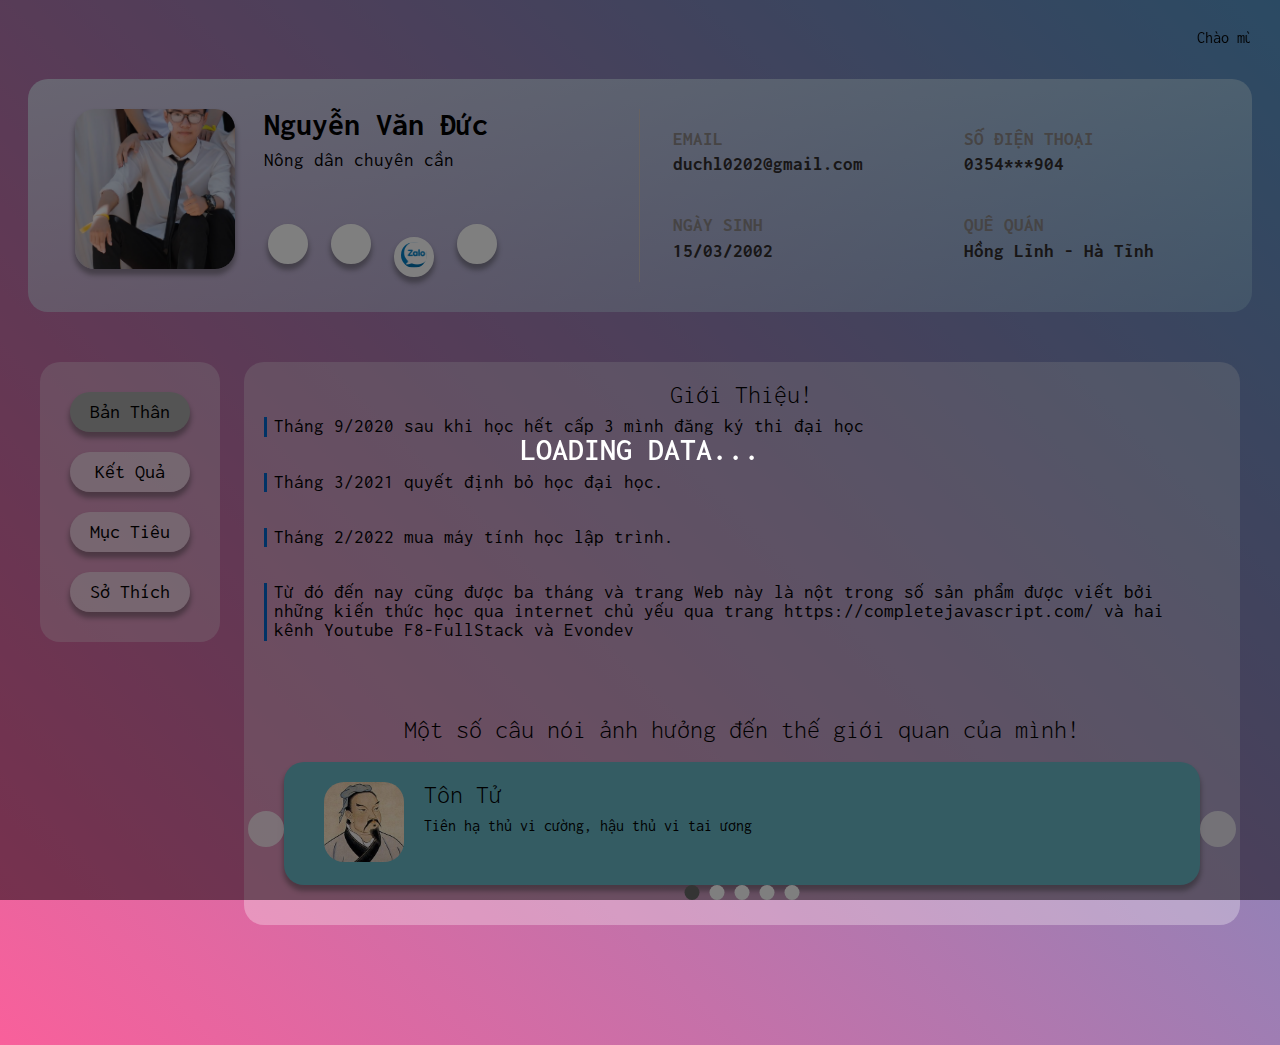
==== index.html @ 6e587b5b "xuan-coder" ====
<!DOCTYPE html>
<html lang="en">
<head>
    <meta charset="UTF-8">
    <meta http-equiv="X-UA-Compatible" content="IE=edge">
    <link rel="shortcut icon" type="image/png" href="./assets/img/vatamoi.png"/>
    <meta name="viewport" content="width=device-width, initial-scale=1.0">
    <title>My InFo</title>
    <link rel="preconnect" href="https://fonts.googleapis.com">
    <link rel="preconnect" href="https://fonts.gstatic.com" crossorigin>
    <link href="https://fonts.googleapis.com/css2?family=Inconsolata:wght@400;600&display=swap" rel="stylesheet">
    <link rel="stylesheet" href="./assets/css/resetcss.css">
    <link rel="stylesheet" href="./assets/css/grid.css">
    <link rel="stylesheet" href="./assets/css/main.css">
    <link rel="stylesheet" href="./assets/css/reponsive.css">
    <script src="https://kit.fontawesome.com/97aa991169.js" crossorigin="anonymous"></script>
</head>
<body>
    <div class="loading active ">
        <p>LOADING DATA...</p>
    </div>
    <div class="main">
        <marquee onMouseOver="this.stop()" onMouseOut="this.start()" behavior="" direction="">Chào mừng đến với Web Site của tôi | Ngày tạo: 09/04/2022 - Cập nhật: 10/05/2022
        </marquee>
        <div class="grid wide">
            <!-- heading -->
            <div class="row  header">
                    <div class="header__left col l-6 m-12 c-12">
                        <div class="row">
                            <div class="header__avata col l-4 m-4 c-12">
                                <img  src="./assets/img/vatamoi.png" alt="Đây là Đức" class="header__avata-img">
                            </div>
                            <div class="header__left-info col l-8 m-8 c-12 ">
                                <h1 class="header__left-name">Nguyễn Văn Đức</h1>
                                <div class="header__left-discription">Nông dân chuyên cần</div>
                                <div class="header__left-icon">
                                    <a href="https://www.facebook.com/duchl02/"target="_blank" ><i class="fa-brands fa-facebook-f"></i></a>
                                    <a href="https://m.me/duchl02" target="_blank">
                                        <i class="fa-brands fa-facebook-messenger"></i></a>
                                    <a href="http://zaloapp.com/qr/p/uhiwzpwro6hu">
                                        <img style="width: 26px;height: 26px;border-radius: 50%;" src="./assets/img/7044033_zalo_icon.png" alt="">
                                    </a>
                                    
                                    <a href="https://github.com/duchl02"><i class="fa-brands fa-github" target="_blank"></i></a>
                                </div>
                            </div>
                        </div>
                    </div>
                    <div class="header__right col l-6 m-12 c-12">
                        <div class="row">
                            <div class="header__right-info col l-6 m-6 c-12">
                                <h3>EMAIL
                                    <p >duchl0202@gmail.com</p>
                                </h3><h3>NGÀY SINH
                                    <p >15/03/2002</p>
                                </h3>
                            </div>
                            <div class="header__right-info col l-6 m-6 c-12">
                                <h3>SỐ ĐIỆN THOẠI
                                    <p >0354***904</p>
                                </h3>
                                <h3>QUÊ QUÁN
                                    <p >Hồng Lĩnh - Hà Tĩnh</p>
                                </h3>
                            </div>
                        </div>
                    </div>
                    
            </div>
            <!-- CONTAINER -->
            <div class="row container">
                <!-- CONTAINER SELECTION -->
                <div class="container__selection-all col l-2 m-12 c-12 ">
                    <div class="container__selection ">
                        <div class="container__selection-item active">
                            <a href="#info">
                            <script src="https://cdn.lordicon.com/lusqsztk.js"></script>
                                <lord-icon
                                    src="https://cdn.lordicon.com/nobciafz.json"
                                    trigger="morph"
                                    style="width:70px;height:70px">
                                </lord-icon>
                            <p>Bản Thân</p>
                        </a>
                        </div>
                        <div class="container__selection-item ">
                            <a href="#result">
                            <script src="https://cdn.lordicon.com/lusqsztk.js"></script>
                                <lord-icon
                                    src="https://cdn.lordicon.com/wxnxiano.json"
                                    trigger="morph"
                                    style="width:70px;height:70px">
                                </lord-icon>
                            <p>Kết Quả</p>
                        </a>
                        </div>
                        <div class="container__selection-item">
                            <a href="#target">
                            <script src="https://cdn.lordicon.com/lusqsztk.js"></script>
                                <lord-icon
                                    src="https://cdn.lordicon.com/iltqorsz.json"
                                    trigger="morph"
                                    style="width:70px;height:70px">
                                </lord-icon>
                            <p>Mục Tiêu</p>
                        </a>
                        </div>
                        <div class="container__selection-item">
                            <a href="#enjoin">
                            <script src="https://cdn.lordicon.com/lusqsztk.js"></script>
                                <lord-icon
                                    src="https://cdn.lordicon.com/rjzlnunf.json"
                                    trigger="morph"
                                    style="width:70px;height:70px">
                                </lord-icon>
                            <p>Sở Thích</p>
                        </a>
                        </div>
                    </div>
                </div>
                <!-- CONTENT -->
                <div class="container__content-all col l-10 m-12 c-12">
                    <!-- INFOMATION -->
                    <div id="info" class="container__content active ">
                        <div class="container__content-info ">
                                <div class="container__content-title">
                                    <h1>Giới Thiệu!</h1>
                                </div>
                                <div class="title__discription">
                                    <p>Tháng 9/2020 sau khi học hết cấp 3 mình đăng ký thi đại học</p>
                                    <br>
                                    <p>Tháng 3/2021 quyết định bỏ học đại học. </p>
                                    <br>
                                    <!-- <p>Sau khi nghỉ học mình lên Hà Nội vào Đồng Nai bươn chải bằng nhiều nghề từ shipper, sale, công nhân,...với mộng tưởng tay trắng làm nên Bill Gates thứ 2. Nhưng vừa bước ra khỏi nhà cuộc đời đã vã ngay vào mặt rất đau làm việc gì cũng thất bại.Thời gian bươn chải ngoài xã hội, bị cuộc đời dẫm đạp nhưng cũng trong quãng thời gian ấy cũng đã giúp bản thân nhận ra nhiều điều.</p>
                                    <br> -->
                                    <p>Tháng 2/2022 mua máy tính học lập trình.</p>
                                    <br>
                                    <p>Từ đó đến nay cũng được ba tháng và trang Web này là nột trong số sản phẩm được viết bởi những kiến thức học qua internet chủ yếu qua trang https://completejavascript.com/ và hai kênh Youtube F8-FullStack và Evondev</p>  
                                </div>
                                <div class="title__discription">
                                    <br>
                                    <!-- <p>
                                        Mình không đám nói là bản thân chăm học trong 2 tháng vừa rồi mình học đôi lúc hay chảnh mảng không tập trung. Nhưng rồi trang Web này vẫn được mình cho ra đời mình hi vọng rằng sẽ gặp được một "Chiến Hữu hay Đối Thủ" để có thể giao tranh "Đấu Kiếm" sớm tiến tới đắc đạo thống nhất thiên hạ.
                                    </p> -->
                               <h1>Một số câu nói ảnh hưởng đến thế giới quan của mình!</h1>
                                </div>
                            <div class="slide__container">
                                <i class="slide-left fa-solid fa-angle-left"></i>
                                <i class="slide-right fa-solid fa-angle-right"></i>
                                <ul class="slide-dot">
                                    <li class="slide-dot-item active"></li>
                                    <li class="slide-dot-item"></li>
                                    <li class="slide-dot-item"></li>
                                    <li class="slide-dot-item"></li>
                                    <li class="slide-dot-item"></li>
                                </ul>

                                <div class="slide-main active">
                                    
                                    <div class="slide-img">
                                        <img src="./assets/img/ton-tu.jpeg" alt="">
                                    </div>
                                    <div class="slide-content">
                                        <h1>Tôn Tử</h1>
                                    <p>Tiên hạ thủ vi cường, hậu thủ vi tai ương</p>
                                    </div>
                                </div>
                                <div class="slide-main ">
                                    <div class="slide-img">
                                        <img src="./assets/img/tien-bip.jpeg" alt="">
                                    </div>
                                    <div class="slide-content">
                                        <h1>Tiến Bịp</h1>
                                    <p>Tiên trách kỷ, hậu vẫn là trách kỷ</p>
                                    </div>
                                </div>
                                <div class="slide-main">
                                    <div class="slide-img">
                                        <img src="./assets/img/ngan-ngu-hay.jpeg" alt="">
                                    </div>
                                    <div class="slide-content">
                                        <h1>Khuyết Danh</h1>
                                    <p>Đến việc nhỏ bạn làm còn không tốt sao người ta tin bạn có thể làm được việc lớn.</p>
                                    </div>
                                </div>
                                <div class="slide-main ">
                                    <div class="slide-img">
                                        <img src="./assets/img/the-godfather-1-1375687021-500-2676-4881-1631806006.jpeg" alt="">
                                    </div>
                                    <div class="slide-content">
                                        <h1>The Godfather</h1>
                                    <p>Sức khỏe tốt là điều quan trọng nhất, hơn cả thành công, hơn cả tiền bạc, hơn cả quyền lực.</p>
                                    </div>
                                </div>
                                <div class="slide-main ">
                                    <div class="slide-img">
                                        <img src="./assets/img/jvevermind.jpeg" alt="">
                                    </div>
                                    <div class="slide-content">
                                        <h1>Jvevermind</h1>
                                    <p>Công bằng là giấc mơ của kẻ yếu, người tỉnh táo nhất chính là kẻ mạnh nhất, kẻ mạnh nhất chính là người thành công nhất</p>
                                    </div>
                                </div>
                            </div>
                        </div>
                    </div>
                    <!-- RESULT -->
                    <div id="result" class="container__content ">
                        <div class="container__result">
                            <div class="container__content-product">
                                <div class="container__content-title">
                                <h1>Một số Project của tôi!</h1>
                            </div>
                            <div class="container__content-img-item row">
                                <div class="container__content-img col l-6 m-6 c-12">
                                    <div class="img-link">
                                    <a href="./assets/results/thuattoan/index.html" target="_blank">
                                        <div class="results-img">
                                            <img src="./assets/img/thuattoan.png" alt="">
                                            <div class="results-img-hover">
                                                <div class="display-flex">
                                                    <h1>Ngôn ngữ:&nbsp</h1> <span>HTML-Javascript</span>
                                                </div>
                                                <div class="display-flex">
                                                    <h1>Thư viện/Famework:&nbsp</h1> <span>Không</span>
                                                </div>
                                                <div class="source-code">
                                                    <a href="https://github.com/duchl02/duchl02.github.io/tree/main/assets/results/thuattoan" target="_blank"> Source Code</a>
                                                </div>
                                            </div>
                                        </div>
                                    </a>
                                    </div>
                                    <b><a href="./assets/results/thuattoan/index.html" target="_blank">Thuật toán Javascript</a></b>
                                </div> 
                                <div class="container__content-img col l-6 m-6 c-12">
                                    <div class="img-link">
                                        <a  href="./assets/results/shopmaytinh/index.html" target="_blank">
                                            <div class="results-img">
                                                <img src="./assets/img/shopmaytinh.png" alt="">
                                                <div class="results-img-hover">
                                                    <div class="display-flex">
                                                        <h1>Ngôn ngữ:&nbsp</h1> <span>HTML-CSS-Javascript</span>
                                                    </div>
                                                    <div class="display-flex">
                                                        <h1>Thư viện/Famework:&nbsp</h1> <span>SASS</span>
                                                    </div>
                                                    <div class="source-code">
                                                        <a href="https://github.com/duchl02/duchl02.github.io/tree/main/assets/results/shopmaytinh" target="_blank"> Source Code</a>
                                                    </div>
                                                </div>
                                            </div>
                                        </a>
                                    </div>
                                    <b> <a  href="./assets/results/shopmaytinh/index.html" target="_blank">Shop máy tính</a></b>
                                </div> 
                                <div class="container__content-img col l-6 m-6 c-12">
                                    <div class="img-link">
                                    <a href="./assets/results/CloneYoutube/index.html" target="_blank">
                                        <div class="results-img">
                                            <img src="./assets/img/cloneyoutube.png" alt="">
                                            <div class="results-img-hover">
                                                <div class="display-flex">
                                                    <h1>Ngôn ngữ:&nbsp</h1> <span>HTML-CSS-Javascript</span>
                                                </div>
                                                <div class="display-flex">
                                                    <h1>Thư viện/Famework:&nbsp</h1> <span>SASS</span>
                                                </div>
                                                <div class="source-code">
                                                    <a href="https://github.com/duchl02/duchl02.github.io/tree/main/assets/results/CloneYoutube" target="_blank"> Source Code</a>
                                                </div>
                                            </div>
                                        </div>
                                    </a>
                                    </div>
                                    <b><a href="./assets/results/CloneYoutube/index.html" target="_blank">Youtube Clone</a> </b>
                                </div>  
                                <div class="container__content-img col l-6 m-6 c-12">
                                    <div class="img-link">
                                    <a href="./assets/results/playMusic/index.html" target="_blank">
                                        <div class="results-img">
                                            <img src="./assets/img//playmusic.png" alt="">
                                            <div class="results-img-hover">
                                                <div class="display-flex">
                                                    <h1>Ngôn ngữ:&nbsp</h1> <span>HTML-CSS-Javascript</span>
                                                </div>
                                                <div class="display-flex">
                                                    <h1>Thư viện/Famework:&nbsp</h1> <span>Không</span>
                                                </div>
                                                <div class="source-code">
                                                    <a href="https://github.com/duchl02/duchl02.github.io/tree/main/assets/results/playMusic" target="_blank"> Source Code</a>
                                                </div>
                                            </div>
                                        </div>
                                    </a>
                                    </div>
                                    <b><a href="./assets/results/playMusic/index.html" target="_blank">Play music</a></b>
                                </div> 
                                <div class="container__content-img col l-6 m-6 c-12">
                                    <div class="img-link">
                                    <a href="./assets/results/ShopeeClone/index.html" target="_blank">
                                        <div class="results-img">
                                            <img src="./assets/img/shopee.png" alt="">
                                            <div class="results-img-hover">
                                                <div class="display-flex">
                                                    <h1>Ngôn ngữ:&nbsp</h1> <span>HTML-CSS</span>
                                                </div>
                                                <div class="display-flex">
                                                    <h1>Thư viện/Famework:&nbsp</h1> <span>Không</span>
                                                </div>
                                                <div class="source-code">
                                                    <a href="https://github.com/duchl02/duchl02.github.io/tree/main/assets/results/ShopeeClone" target="_blank"> Source Code</a>
                                                </div>
                                            </div>
                                        </div>
                                    </a>
                                    </div>
                                    <b><a href="./assets/results/ShopeeClone/index.html" target="_blank">Shopee clone</a></b> 
                                </div>
                                <div class="container__content-img col l-6 m-6 c-12">
                                    <div class="img-link">
                                    <a href="./assets/results/Clock/index.html" target="_blank">
                                        <div class="results-img">
                                            <img src="./assets/img/clock.png" alt="">
                                            <div class="results-img-hover">
                                                <div class="display-flex">
                                                    <h1>Ngôn ngữ:&nbsp</h1> <span>HTML-CSS-Javascript</span>
                                                </div>
                                                <div class="display-flex">
                                                    <h1>Thư viện/Famework:&nbsp</h1> <span>Không</span>
                                                </div>
                                                <div class="source-code">
                                                    <a href="https://github.com/duchl02/duchl02.github.io/tree/main/assets/results/Clock" target="_blank"> Source Code</a>
                                                </div>
                                            </div>
                                        </div>
                                    </a>
                                    </div>
                                    <b><a href="./assets/results/Clock/index.html" target="_blank">Đồng hồ</a></b>
                                </div> 
                              </div>
                            </div>
                        </div>
                    </div>
                    <!-- TARGET -->
                    <div id="target" class="container__content">
                        <div class="container__target">
                            <h1>Mục Tiêu!</h1>
                            <h2>Học HTMl - CSS - Javascript cơ bản</h2>
                            <h4>01/04/2022(Hoàn thành)</h4>
                            <p>Là ngôn ngữ để bắt đầu bước vào con đường lập trình HTML và CSS có mối tương quan mật thiết. HTML là nền tảng của site và CSS giúp định hình phong cách (tất cả những gì tạo nên giao diện website). Hai yếu tố này hoàn toàn không thể tách rời. HTML đóng vai trò cung cấp cấu trúc nội dung và xác định nội dung đó. Các nội dung này có thể kể đến như tiêu đề, đoạn văn hoặc hình ảnh. </p>
                            <h2>Học sử dụng GIT và SASS</h2>
                            <h4>01/05/2022(Hoàn thành)</h4>
                            <p>Hiện nay, Git trở thành một trong các phần mềm quản lý mã nguồn phổ biến nhất. Việc biết sử dụng Git sẽ là lợi thế lớn với nhà tuyển dụng vì độ phổ biến và sự ứng dụng cao của nó. Với SASS, bạn có thể viết CSS theo thứ tự rõ ràng, quản lý các biến đã được định nghĩa sẵn, các class dùng chung hay có thể tự động nén tập tin CSS lại để bạn tiết kiệm dung lượng.</p>
                            <h2>Biết Sử Dụng Jquery và thuần thục Javascript</h2>
                            <h4>01/06/2022(Trong tiến trình)</h4>
                            <p>Jquery và Boostrap là hai thư viện quan trọng nhất định phải học khi làm lập trình viên Front End. Việc sử dụng thuần thục hai thư viện này sẽ giúp code nhanh gọn và học ReactJS nhanh hơn.</p>
                            <h2>Học ReactJS và luyện tập Javascript</h2>
                            <h4>01/07/2022</h4>
                            <p>ReactJS là yêu cầu thiết yếu của các nhà tuyển dụng Front End, nhằm nâng cao và tối ưu hoá UI. Bên cạch đó việc nâng khả năng Javascript càng quan trọng không kém, có khả năng viết tốt Javascript mới kết hợp được tất cả kiến thức tạo ra sự trơn tru mạch lạc.Trong thời gian này bản thân sẽ cố gắng luyện code nhiều nhất có thể, một tuần sẽ cố gắng cho ra một sản phẩm hoàn chỉnh và sẽ được đưa vào CV.</p>
                            
                        </div>
                    </div>
                    <!-- ENJOIN -->
                    <div id="enjoin" class="container__content">
                        <div class="container__enjoin ">
                               <h2>Sở Thích</h2>
                               <div class="container__enjoin-item">
                                <img src="./assets/img/hoanghon.png" alt="" class="enjoin-img">
                                <div class="enjoin-description">
                                    <h1>Ngắm hoàng hôn </h1>
                                    <p>Thích ngắm bầu trời là kẻ mộng mơ , thích nghe nhạc cũ là kẻ nặng tình. Có những buổi chiều ta đơn phương dạo bước trên con đường đầy những chiếc lá khô rơi rụng ngắm nhìn khung cảnh chiều hoàng hôn lãng du, thả mình theo làn gió nhẹ đâu đó lướt ngang qua. Đôi khi, chỉ đơn giản như thế cũng đủ khiến ta cảm thấy thoải mái và yên bình đến lạ.  Hoàng hôn với làn gió chiều lãng du khẽ lay động tâm hồn của kẻ suy tư gợi nhớ về những kỷ niệm tưởng chừng đã lắng sâu.</p>
                                </div>
                            </div>
                            <div class="container__enjoin-item">
                                <img src="./assets/img/jav.webp" alt="" class="enjoin-img">
                                <div class="enjoin-description">
                                    <h1>Japanese Anti Virus</h1>
                                    <p>JAV là trình diệt virus. Triệu chứng khi mắc loại virus này là cảm giác bức rức trong người, căng cơ và bị cứng đột ngột ở một số bộ phận trên cơ thể. Sau khi sử dụng trình diệt virus này, có cảm giác sảng khoái như được xả stress trút bỏ được gánh nặng nào đó, ngày nào cũng phải xem ít nhất 180 phút mới chịu được.</p>
                                </div>
                            </div>
                            <div class="container__enjoin-item">
                                <img src="./assets/img/mayTinh.jpeg" alt="" class="enjoin-img">
                                <div class="enjoin-description">
                                    <h1>Đồ chơi công nghệ</h1>
                                    <p>Đồ chơi công nghệ là những món đồ chơi luôn có sức hấp dẫn đối với những người đam mê công nghệ.  Các sản phẩm đồ chơi công nghệ độc đáo, đầy sáng tạo, bao gồm cả các thiết bị công nghệ hỗ trợ các hoạt động gia đình và cả các thiết bị đồ chơi điều khiển từ xa như nhà thông minh, robot hút bụi lau nhà tự động, xe điều khiển từ xa, flycam, thuyền, tàu cano điều khiển từ xa , máy bay điều khiển từ xa,..</p>
                                </div>
                            </div>
                            
                            <div class="container__enjoin-item">
                                <img src="./assets/img/lienquan.jpeg" alt="" class="enjoin-img">
                                <div class="enjoin-description">
                                    <h1>Liên Quân Mobile</h1>
                                    <p>Garena Liên Quân Mobile là một trò chơi đấu trường trận chiến trực tuyến nhiều người chơi do Timi Studio, một studio trực thuộc Tencent Games phát triển và phát hành bởi Garena, phân phối trên các nền tảng di động Android, iOS và Nintendo Switch, bắt đầu từ cuối năm 2016.</p>
                                </div>
                            </div>
                            <div class="container__enjoin-item">
                                <img src="./assets/img/bunchaaaaaa.jpeg"  alt="" class="enjoin-img">
                                <div class="enjoin-description">
                                    <h1>Bún chả Hà Nội</h1>
                                    <p>Bún chả là một món ăn của Việt Nam, bao gồm bún, chả thịt lợn nướng trên than hoa và bát nước mắm chua cay mặn ngọt. Món ăn xuất xứ từ miền Bắc Việt Nam, là thứ quà có sức sống lâu bền nhất của Hà Nội.</p>
                                </div>
                            </div>
                        </div>
                    </div>
                </div>
            </div>
        </div>
    </div>
<script>

    const $ = document.querySelector.bind(document)
    const $$ = document.querySelectorAll.bind(document)

    const items = $$('.container__selection-item')
    const contents = $$('.container__content')

    // CONTAINER-ITEM
    items.forEach(function(item,index) {
        item.onclick = function(){
            const content = contents[index]
            // tabActive()
            $('.container__content.active').classList.remove('active')
            $('.container__selection-item.active').classList.remove('active')

            item.classList.add('active')
            content.classList.add('active')
        }
    })
    function tabActive(){
        document.documentElement.scrollTop= 100 + 'px'
    }
    // DOT-SLIDE
    const dots=$$('.slide-dot-item')
    const slides=$$('.slide-main')
    const numberOfSilides = slides.length
    var slideNumber = 0
    var slideIndex = 0
    dots.forEach(function(dot,index){
        dot.onclick = function(){
            const slide = slides[index]
            $('.slide-main.active').classList.remove('active')
            $('.slide-dot-item.active').classList.remove('active')
            dot.classList.add('active')
            slide.classList.add('active')
        }
    })
    // AUTO SLIDE
    function autoSlide(){
        setInterval(function(){
            dots.forEach(function(dot){
            dot.classList.remove('active')
            })
            slides.forEach(function(slide){
            slide.classList.remove('active')
            })
            slideNumber ++
            
            if (slideNumber > dots.length-1){
                slideNumber =0;
            }
            dots[slideNumber].classList.add('active')
            slides[slideNumber].classList.add('active')
        },5000)
    }
    autoSlide()
    // NEXT SLIDE
    const backBtn = $('.slide-left')
    const nextBtn = $('.slide-right')
    
    nextBtn.addEventListener('click', function(){
        dots.forEach(function(dot){
            dot.classList.remove('active')
            })
            slides.forEach(function(slide){
            slide.classList.remove('active')
            })
            slideNumber ++
            
            if (slideNumber > dots.length-1){
                slideNumber =0;
            }
            dots[slideNumber].classList.add('active')
            slides[slideNumber].classList.add('active')
    })
    // BACK SLIDE
    backBtn.addEventListener('click', function(){
        dots.forEach(function(dot){
            dot.classList.remove('active')
            })
            slides.forEach(function(slide){
            slide.classList.remove('active')
            })
            slideNumber --

            if(slideNumber<0){
                slideNumber = dots.length -1
            }
            dots[slideNumber].classList.add('active')
            slides[slideNumber].classList.add('active')
    })
    const loading= $('.loading')
    // HIỆU ỨNG LOADING GIẢ
    setTimeout(function(){
        loading.classList.remove('active')
    },1000)
</script>
</body>
</html>
---- assets/css/resetcss.css ----
html,body,div,span,applet,object,iframe,h1,h2,h3,h4,h5,h6,p,blockquote,pre,a,abbr,acronym,address,big,cite,code,del,dfn,em,img,ins,kbd,q,s,samp,small,strike,strong,sub,sup,tt,var,b,u,i,center,dl,dt,dd,ol,ul,li,fieldset,form,label,legend,table,caption,tbody,tfoot,thead,tr,th,td,article,aside,canvas,details,embed,figure,figcaption,footer,header,hgroup,menu,nav,output,ruby,section,summary,time,mark,audio,video{
    margin:0;
    padding:0;
    border:0;
    font-size:100%;
    vertical-align:baseline;
    text-decoration: none;
    color: black;
}
article,aside,details,figcaption,figure,footer,header,hgroup,menu,nav,section{
    display:block
}
body{
    line-height:1
}
ol,ul{
    list-style:none
}
blockquote,q{
    quotes:none
}
blockquote:before,blockquote:after,q:before,q:after{
    content:'';content:none
}
table{
    border-collapse:collapse;border-spacing:0
}
*{
    box-sizing: border-box;
    padding:0;
    margin: 0;
}
---- assets/css/grid.css ----
/* -c- :Mobile
   -m- :Tablet
   -l- :PC
   -o- :OfSet
   -gutters- : no-margin
*/
/* pc */
@media (min-width:64em) {
    
}
/* tablet */
@media (min-width:46.25em) and (max-width:63.93em) {
    
}
/* mobile and tablet*/
@media (max-width:63.9em){

}

/* mobile */
@media (max-width:46.18em) {
    
}


.grid {
    width: 100%;
    display: block;
    padding: 0;
}

.grid.wide {
    max-width: 1200px;
    margin: 0 auto;
}

.row {
    display: flex;
    flex-wrap: wrap;
    margin-left: -4px;
    margin-right: -4px;
}

.row.no-gutters {
    margin-left: 0;
    margin-right: 0;
}

.col {
    padding-left: 4px;
    padding-right: 4px;
}

.row.no-gutters .col {
    padding-left: 0;
    padding-right: 0;
}

.c-0 {
    display: none;
}

.c-1 {
    flex: 0 0 8.33333%;
    max-width: 8.33333%;
}

.c-2 {
    flex: 0 0 16.66667%;
    max-width: 16.66667%;
}

.c-3 {
    flex: 0 0 25%;
    max-width: 25%;
}

.c-4 {
    flex: 0 0 33.33333%;
    max-width: 33.33333%;
}

.c-5 {
    flex: 0 0 41.66667%;
    max-width: 41.66667%;
}

.c-6 {
    flex: 0 0 50%;
    max-width: 50%;
}

.c-7 {
    flex: 0 0 58.33333%;
    max-width: 58.33333%;
}

.c-8 {
    flex: 0 0 66.66667%;
    max-width: 66.66667%;
}

.c-9 {
    flex: 0 0 75%;
    max-width: 75%;
}

.c-10 {
    flex: 0 0 83.33333%;
    max-width: 83.33333%;
}

.c-11 {
    flex: 0 0 91.66667%;
    max-width: 91.66667%;
}

.c-12 {
    flex: 0 0 100%;
    max-width: 100%;
}

.c-o-1 {
    margin-left: 8.33333%;
}

.c-o-2 {
    margin-left: 16.66667%;
}

.c-o-3 {
    margin-left: 25%;
}

.c-o-4 {
    margin-left: 33.33333%;
}

.c-o-5 {
    margin-left: 41.66667%;
}

.c-o-6 {
    margin-left: 50%;
}

.c-o-7 {
    margin-left: 58.33333%;
}

.c-o-8 {
    margin-left: 66.66667%;
}

.c-o-9 {
    margin-left: 75%;
}

.c-o-10 {
    margin-left: 83.33333%;
}

.c-o-11 {
    margin-left: 91.66667%;
}

/* >= Tablet */
@media (min-width: 740px) {
    .row {
        margin-left: -8px;
        margin-right: -8px;
    }

    .col {
        padding-left: 8px;
        padding-right: 8px;
    }

    .m-0 {
        display: none;
    }

    .m-1,
    .m-2,
    .m-3,
    .m-4,
    .m-5,
    .m-6,
    .m-7,
    .m-8,
    .m-9,
    .m-10,
    .m-11,
    .m-12 {
        display: block;
    }

    .m-1 {
        flex: 0 0 8.33333%;
        max-width: 8.33333%;
    }

    .m-2 {
        flex: 0 0 16.66667%;
        max-width: 16.66667%;
    }

    .m-3 {
        flex: 0 0 25%;
        max-width: 25%;
    }

    .m-4 {
        flex: 0 0 33.33333%;
        max-width: 33.33333%;
    }

    .m-5 {
        flex: 0 0 41.66667%;
        max-width: 41.66667%;
    }

    .m-6 {
        flex: 0 0 50%;
        max-width: 50%;
    }

    .m-7 {
        flex: 0 0 58.33333%;
        max-width: 58.33333%;
    }

    .m-8 {
        flex: 0 0 66.66667%;
        max-width: 66.66667%;
    }

    .m-9 {
        flex: 0 0 75%;
        max-width: 75%;
    }

    .m-10 {
        flex: 0 0 83.33333%;
        max-width: 83.33333%;
    }

    .m-11 {
        flex: 0 0 91.66667%;
        max-width: 91.66667%;
    }

    .m-12 {
        flex: 0 0 100%;
        max-width: 100%;
    }

    .m-o-1 {
        margin-left: 8.33333%;
    }

    .m-o-2 {
        margin-left: 16.66667%;
    }

    .m-o-3 {
        margin-left: 25%;
    }

    .m-o-4 {
        margin-left: 33.33333%;
    }

    .m-o-5 {
        margin-left: 41.66667%;
    }

    .m-o-6 {
        margin-left: 50%;
    }

    .m-o-7 {
        margin-left: 58.33333%;
    }

    .m-o-8 {
        margin-left: 66.66667%;
    }

    .m-o-9 {
        margin-left: 75%;
    }

    .m-o-10 {
        margin-left: 83.33333%;
    }

    .m-o-11 {
        margin-left: 91.66667%;
    }
}

/* PC medium resolution > */
@media (min-width: 1113px) {
    .row {
        margin-left: -12px;
        margin-right: -12px;
    }

    .row.sm-gutter {
        margin-left: -5px;
        margin-right: -5px;
    }

    .col {
        padding-left: 12px;
        padding-right: 12px;
    }

    .row.sm-gutter .col {
        padding-left: 5px;
        padding-right: 5px;
    }

    .l-0 {
        display: none;
    }

    .l-1,
    .l-2,
    .l-2-4,
    .l-3,
    .l-4,
    .l-5,
    .l-6,
    .l-7,
    .l-8,
    .l-9,
    .l-10,
    .l-11,
    .l-12 {
        display: block;
    }

    .l-1 {
        flex: 0 0 8.33333%;
        max-width: 8.33333%;
    }

    .l-2 {
        flex: 0 0 16.66667%;
        max-width: 16.66667%;
    }

    .l-2-4 {
        flex: 0 0 20%;
        max-width: 20%;
    }

    .l-3 {
        flex: 0 0 25%;
        max-width: 25%;
    }

    .l-4 {
        flex: 0 0 33.33333%;
        max-width: 33.33333%;
    }

    .l-5 {
        flex: 0 0 41.66667%;
        max-width: 41.66667%;
    }

    .l-6 {
        flex: 0 0 50%;
        max-width: 50%;
    }

    .l-7 {
        flex: 0 0 58.33333%;
        max-width: 58.33333%;
    }

    .l-8 {
        flex: 0 0 66.66667%;
        max-width: 66.66667%;
    }

    .l-9 {
        flex: 0 0 75%;
        max-width: 75%;
    }

    .l-10 {
        flex: 0 0 83.33333%;
        max-width: 83.33333%;
    }

    .l-11 {
        flex: 0 0 91.66667%;
        max-width: 91.66667%;
    }

    .l-12 {
        flex: 0 0 100%;
        max-width: 100%;
    }

    .l-o-1 {
        margin-left: 8.33333%;
    }

    .l-o-2 {
        margin-left: 16.66667%;
    }

    .l-o-3 {
        margin-left: 25%;
    }

    .l-o-4 {
        margin-left: 33.33333%;
    }

    .l-o-5 {
        margin-left: 41.66667%;
    }

    .l-o-6 {
        margin-left: 50%;
    }

    .l-o-7 {
        margin-left: 58.33333%;
    }

    .l-o-8 {
        margin-left: 66.66667%;
    }

    .l-o-9 {
        margin-left: 75%;
    }

    .l-o-10 {
        margin-left: 83.33333%;
    }

    .l-o-11 {
        margin-left: 91.66667%;
    }
}

/* Tablet - PC low resolution */
@media (min-width: 740px) and (max-width: 1023px) {
    .wide {
        width: 644px;
    }
}

/* > PC low resolution */
@media (min-width: 1024px) and (max-width: 1239px) {
    .wide {
        width: 984px;
    }

    .wide .row {
        margin-left: -12px;
        margin-right: -12px;
    }

    .wide .row.sm-gutter {
        margin-left: -5px;
        margin-right: -5px;
    }

    .wide .col {
        padding-left: 12px;
        padding-right: 12px;
    }

    .wide .row.sm-gutter .col {
        padding-left: 5px;
        padding-right: 5px;
    }

    .wide .l-0 {
        display: none;
    }

    .wide .l-1,
    .wide .l-2,
    .wide .l-2-4,
    .wide .l-3,
    .wide .l-4,
    .wide .l-5,
    .wide .l-6,
    .wide .l-7,
    .wide .l-8,
    .wide .l-9,
    .wide .l-10,
    .wide .l-11,
    .wide .l-12 {
        display: block;
    }

    .wide .l-1 {
        flex: 0 0 8.33333%;
        max-width: 8.33333%;
    }

    .wide .l-2 {
        flex: 0 0 16.66667%;
        max-width: 16.66667%;
    }

    .wide .l-2-4 {
        flex: 0 0 20%;
        max-width: 20%;
    }

    .wide .l-3 {
        flex: 0 0 25%;
        max-width: 25%;
    }

    .wide .l-4 {
        flex: 0 0 33.33333%;
        max-width: 33.33333%;
    }

    .wide .l-5 {
        flex: 0 0 41.66667%;
        max-width: 41.66667%;
    }

    .wide .l-6 {
        flex: 0 0 50%;
        max-width: 50%;
    }

    .wide .l-7 {
        flex: 0 0 58.33333%;
        max-width: 58.33333%;
    }

    .wide .l-8 {
        flex: 0 0 66.66667%;
        max-width: 66.66667%;
    }

    .wide .l-9 {
        flex: 0 0 75%;
        max-width: 75%;
    }

    .wide .l-10 {
        flex: 0 0 83.33333%;
        max-width: 83.33333%;
    }

    .wide .l-11 {
        flex: 0 0 91.66667%;
        max-width: 91.66667%;
    }

    .wide .l-12 {
        flex: 0 0 100%;
        max-width: 100%;
    }

    .wide .l-o-1 {
        margin-left: 8.33333%;
    }

    .wide .l-o-2 {
        margin-left: 16.66667%;
    }

    .wide .l-o-3 {
        margin-left: 25%;
    }

    .wide .l-o-4 {
        margin-left: 33.33333%;
    }

    .wide .l-o-5 {
        margin-left: 41.66667%;
    }

    .wide .l-o-6 {
        margin-left: 50%;
    }

    .wide .l-o-7 {
        margin-left: 58.33333%;
    }

    .wide .l-o-8 {
        margin-left: 66.66667%;
    }

    .wide .l-o-9 {
        margin-left: 75%;
    }

    .wide .l-o-10 {
        margin-left: 83.33333%;
    }

    .wide .l-o-11 {
        margin-left: 91.66667%;
    }
}
---- assets/css/main.css ----
*{
    font-family: 'Inconsolata', monospace;
}
html{
    scroll-behavior: smooth;
}
.loading{
    position:fixed;
    top: 0;
    left: 0;
    right: 0;
    bottom: 0;
    background-color:rgba(0,0,0,0.5);
    z-index: 2;
    display: flex;
    align-items: center;
    justify-content: center;
    display: none;
}
.loading.active{
    display: flex;
}
.loading p{
    font-size: 2rem;
    color:white;
    animation: loading 1s linear infinite;
    font-weight: 600;
    cursor:default;
}
@keyframes loading {
    0%{opacity: 0;}
    25%{opacity: 0,5;}
    50%{opacity: 1;}
    75%{opacity: 0,5;}
    100%{opacity: 0;}
}
.main{
    background: linear-gradient(45deg, #ee7752, #fb5f9a, #23a6d5, #23d5ab);
	background-size: 400% 400%;
	animation: gradient 15s ease infinite;
    padding:30px;
}
@keyframes gradient {
	0% {
		background-position: 0% 50%;
	}
	50% {
		background-position: 100% 50%;
	}
	100% {
		background-position: 0% 50%;
	}
}
marquee a{
    text-decoration: none;
    color: #111eac;
}
/* INTRO - HEADER */
.header{
    background-image: linear-gradient(to right bottom,rgba(221,238,249,0.7),rgba(188,237,249,0.3));
    display: flex;
    border-radius: 20px;
    padding: 30px;
    margin-top: 30px;
}

.header__left{
    display: flex;
    flex-direction: column;
    border-right: 1px solid rgb(204, 196, 196);
}
.header__avata {
    display: flex;
    justify-content:center;
}
.header__avata-img {
    width: 160px;
    height: 160px;
    object-fit: cover;
    border-radius:20px;
    box-shadow: 0px 5px 5px 1px  rgba(50, 50, 50, 0.402);
}
/* HEADER - LEFT */
.header__left-name {
    font-size: 2rem;
    margin-bottom: 10px;
}
.header__left-discription{
    margin-bottom: 50px;
    font-size:1.2rem;
}
.header__left-icon{
    text-decoration: none;
    font-size: 30px;
    margin-top: 30px;
}
.header__left-icon a {
    text-decoration: none;
    color: #000000;
    margin:4px;
    display: inline-block;
    transform: scale(1);
    transition-duration: 0.4s;
    border:5px solid white;
    border-radius: 50%;
    background-color: white;
    width: 40px;
    height: 40px;
    text-align: center;
    box-shadow: 0px 5px 5px 1px  rgba(50, 50, 50, 0.402);
    animation:scaleIcon 1s linear infinite;
}
i.fa-brands.fa-facebook-messenger {
    color:royalblue;
}

@keyframes scaleIcon{
    0%   {transform: scale(1.1)}
  20%  {transform: scale(1.12)}
  40%  {transform: scale(1.13)}
  60% {transform: scale(1.15)}
  80% {transform: scale(1.12)}
  100% {transform: scale(1.1)}
}
i.fa-brands.fa-facebook-f{
    color: #0066cc;
}
i.fa-brands.fa-instagram{
    color: #d8534f;
}
i.fa-brands.fa-youtube {
    color: red;
}
i.fa-brands.fa-github {
    color: deeppink;
}
.header__left-icon a:hover{
    border-color: black;
}
/* HEADER - RIGHT */
.header__right{
    display: flex;
    flex-direction: column;
    align-content: space-between;
}
.header__right-info h3 {
    color:rgb(140, 136, 136);
    margin:21px;
    font-size:1.2rem;
}
.header__right-info p {
    color:rgb(48, 44, 44);
    font-size:16px;
    padding-top: 6px;
    font-size:1.2rem;
}
.header__right-info{
    display:flex;
    flex-direction: column;
    flex-grow: 1;
}
/* CONTAINER - NAV */
.container{
    margin-top: 50px;
    margin-bottom: 50px;
}
.container__selection{
    background-color:rgba(255, 255, 255, 0.3);
    display: flex;
    flex-direction: column;
    align-items: center;
    border-radius: 20px;
    padding: 10px;
    z-index: 1;
}
.container__selection-item{
    background-color:rgba(255, 255, 255, 0.5);
    margin-top:20px;
    border-radius: 20px;
    padding: 10px 20px;
    text-align: center;
    cursor: pointer;
    box-shadow: 0px 5px 5px 1px  rgba(50, 50, 50, 0.402);
    width: 120px;
}
.container__selection-item p{
    font-size: 20px;
}
.container__selection-item:hover{
    background-color: rgb(222, 219, 219);
}
.container__selection-item.active{
    background-color: darkgray;
}
/* CONTAINER-CONTENT */
.container__content-all{
    margin-bottom:20px;
}
.container__content-info h1{
    font-size:1.6rem;
    font-weight: 300;
    /* text-align: center; */
}
.container__content{
    background-color:rgba(255, 255, 255, 0.3);
    display: flex;
    flex-direction: column;
    align-items: center;
    border-radius: 20px;
    padding: 20px;
    display:none;
    animation:slide 0.5s linear;
}
.container__content.active{
    display: flex;
}
/* CONTAINER - INFOMATION */

.title__discription h1{
    margin-top:50px;
    text-align:center;
}
.title__discription p{
    font-size:1.2rem;
    margin: 10px;
    position: relative;
}
.title__discription p::after{
    content:"";
    position:absolute;
    width: 3px;
    height: 100%;
    background-color: #0066cc;
    /* border-radius: 50%; */
    left:-10px;
    top: 0;
}
.container__content-img.col.l-6.m-6.c-12 {
    display: flex;
    margin-top:40px;
}
/* .container__content-img-item{
    margin-top:40px;
} */
.img-link{
    width:90%;
}
.container__content-img img{
    object-fit: contain;
    width:100%;
    border-radius:20px;
    margin-bottom: -3px;
    /* transition-duration: 0.3s; */
    /* margin: 20px 0; */
    /* margin-bottom:10px; */
}
.results-img{
    position: relative;
    overflow: hidden;
    box-shadow: 0px 5px 5px 1px  rgba(50, 50, 50, 0.402);
    border-radius:20px;
}
.display-flex{
    display: flex;
    align-items: center;
    justify-content: center;
}
.display-flex h1, span{
    color:#32ff07;
    font-size: 1.2rem;
}
.source-code a{
    color: #1efffd;
    font-size: 1.1rem;
    display: block;
    text-align: center;
    margin-top:6px;
    text-decoration: revert;
}
.container__content-img{
    display: flex;
    flex-direction: column;
    justify-content: center;
    align-items: center;
}
.results-img-hover {
    position: absolute;
    /* top: -100%; */
    bottom: -100%;
    height: 100%;
    left: 0;
    right: 0;
    /* z-index: -1; */
    background-color: rgba(0, 0, 0, 0.716);
    color: rgb(16, 189, 22);
    display: flex;
    justify-content:center;
    align-items:center;
    flex-direction: column;
    transition:0.5s ease;
    border-radius: 20px;
    /* pointer-events: none; */
    /* display:none; */
}


.container__content-img b{
    font-size:1.4rem;
    margin-top:14px ;
    text-align: center;
}

.container__content.active{
    display: block;
    margin-bottom: 20px;
}
.results-img:hover .results-img-hover{
    bottom:0;
}
/* SLIDE - CONTAINER */
.slide__container{
    background-color: rgb(104, 184, 199);
    padding:20px;
    margin:20px;
    position: relative;
    border-radius: 20px;
    text-align: center;
    box-shadow: 0px 5px 5px 1px  rgba(50, 50, 50, 0.402);
    margin-bottom: 20px;
}
.slide__container .slide-left{
    position:absolute;
    left:-36px;
    top:40%;
    border:10px solid white;
    background-color:#fff;
    border-radius: 50%;
    width: 36px;
    height: 36px;
    cursor: pointer;
    opacity: 0.7;
}
.slide__container .slide-right{
    position:absolute;
    right:-36px;
    top:40%;
    border:10px solid white;
    background-color:#fff;
    border-radius: 50%;
    width: 36px;
    height: 36px;
    cursor: pointer;
    opacity: 0.7;
}
.slide-main{
    display:none;
    animation:slide linear 0.3s;
}
@keyframes slide {
    from {
        opacity: 0;
    }
    to {
        opacity: 1;
    }
}
.slide-main.active{
    display: flex;
}
.slide-img img{
    width:80px;
    height: 80px;
    border-radius: 20px;
    margin: 0 20px;
}
.slide-dot{
    display: flex;
    position:absolute;
    bottom:-15px;
    margin-left:50%;
    margin-right:50%;
    transform:translateX(-70%) ;
}
.slide-dot-item{
    width:15px;
    height: 15px;
    border-radius: 50%;
    background-color:#fff;
    transition-duration: 0.3s;
    margin-left:10px;
}
.slide-dot-item.active{
    background-color:dimgrey;
}
.slide-dot-item:hover{
    transform: scale(1.3);
    cursor: pointer;
}
.slide-content{
    display: flex;
    flex-direction: column;
    align-items: flex-start;
}
.slide-content p{
    padding:10px 0;
    text-align:left;
}
.slide-content h1{
    font-size:1.6rem;
}
/* CONTAINER EDUCATION */
.container__content-title h1{
    font-size:1.6rem;
    text-align: center;
    font-weight:300;
}
/* CONTAINER TARGET */
.container__target h1{
    font-size: 1.8rem;
    font-weight: 300;
    margin-bottom: 20px;
    text-align: center;

}
.container__target h2{
    font-size: 1.4rem;
    font-weight: 300;
    position: relative;
}
.container__target h4{
    font-size: 1.4rem;
    font-weight: 300;
    color:rgb(121, 112, 112);
}
.container__target p{
    font-size: 1.2rem;
    font-weight: 300;
    margin-bottom: 20px;
    position: relative;
}
.container__target p::after{
    content:"";
    position:absolute;
    width: 3px;
    height: 100%;
    background-color: #0066cc;
    left:-10px;
    top: 0;
}
.container__target h2::after{
    content:"";
    position:absolute;
    width: 3px;
    height: 100%;
    background-color: #0066cc;
    left:-10px;
    top: 0;
}
/* CONTAINER-ẸNJOIN */
.container__enjoin h2{
    font-size:1.8rem;
    font-weight: 300;
    text-align: center;
}

.container__enjoin-item{
    display: flex;
    padding:20px;
    background-color:rgba(255, 255, 255, 0.3);
    border-radius: 20px;
    margin: 20px 0;
    box-shadow: 0px 5px 5px 1px  rgba(50, 50, 50, 0.402);
    position: relative;
    cursor: default;
    transition: transform linear 0.2s;
    transform: translateY(0);
}
.container__enjoin-item:hover{
    transform: translateY(-3px);
}
.container__enjoin-item:last-child{
    margin-bottom:0;
}
.container__enjoin-item img{
    min-width:180px;
    /* height:100px; */
    border-radius: 20px;
    object-fit: cover;
    margin:0 10px;
    max-height: 100px;
}

.enjoin-description h1{
    font-size:1.6rem;
    font-weight: 300;
    margin-bottom: 5px;
}
.enjoin-description p{
    text-align: left;
}
---- assets/css/reponsive.css ----
*{
    box-sizing: border-box;
}
/* pc?? */
@media (min-width:64em) {
    .container__selection{
        padding-bottom: 30px;
    }
   
}
/* tablet and pc */
@media (min-width:63.93em) and (max-width:77.5em) {
    .header__left-info{
        text-align: center;
    }
    
}
/* tablet */
@media (min-width:46.25em) and (max-width:64em) {
    .container__selection{
        flex-direction:row;
        justify-content: space-around;
        padding-bottom:20px;
        margin-bottom:20px;
    }
}
/* mobile and tablet*/
@media (max-width:63.9em){
    .header__left{
        border-right:none;
    }
    .display-flex h1, span{
        color:#32ff07;
        font-size: 1rem;
    }
}
/* mobile */
@media (max-width:46.18em) {
    .header__left-info{
        display: flex;
        flex-direction: column;
        align-items: center;
    }
    .header__left-name {
        margin-top: 10px;
    }
    .header__left-discription{
        margin-bottom: 24px;
    }
    .container__content-img img{
        width: 100%;
    }
    .container__content-title h1{
        font-size:2rem;
        margin: 10px 0;
    }
    .title__discription p{
        font-size:1.2rem;
        margin: 0;
    }
    .container__selection{
        flex-direction: row;
        position: fixed;
        bottom: 0;
        left: 0;
        right: 0;
    }
    .container__selection-item{
        width: auto;
        margin-top:0;
        padding: 0 5px;
        margin: auto;
        background-color:rgba(255, 255, 255,0.9);
        border-radius: 10px;
    }
    .container__selection-item p{
        font-size: 1rem;
    }
    .slide-img img{
        margin:0;
    }
    .slide__container{
        margin:0;
        padding:0;
        padding-top:10px;
        margin-top: 20px;
    }
    .slide-dot{
    transform:translateX(-50%) ;
    }
    
    .header__avata{
        margin-top:-60px;
        margin-bottom:20px;
    }
    .enjoin-description{
        text-align: center;
    }
    .container__enjoin-item{
        flex-direction:column;
    }
    .enjoin-description h1{
        margin: 10px 0;
    }
    .img-link{
        width:100%;
    }
    .display-flex h1, span{
        color:#32ff07;
        font-size: 1rem;
    }
}
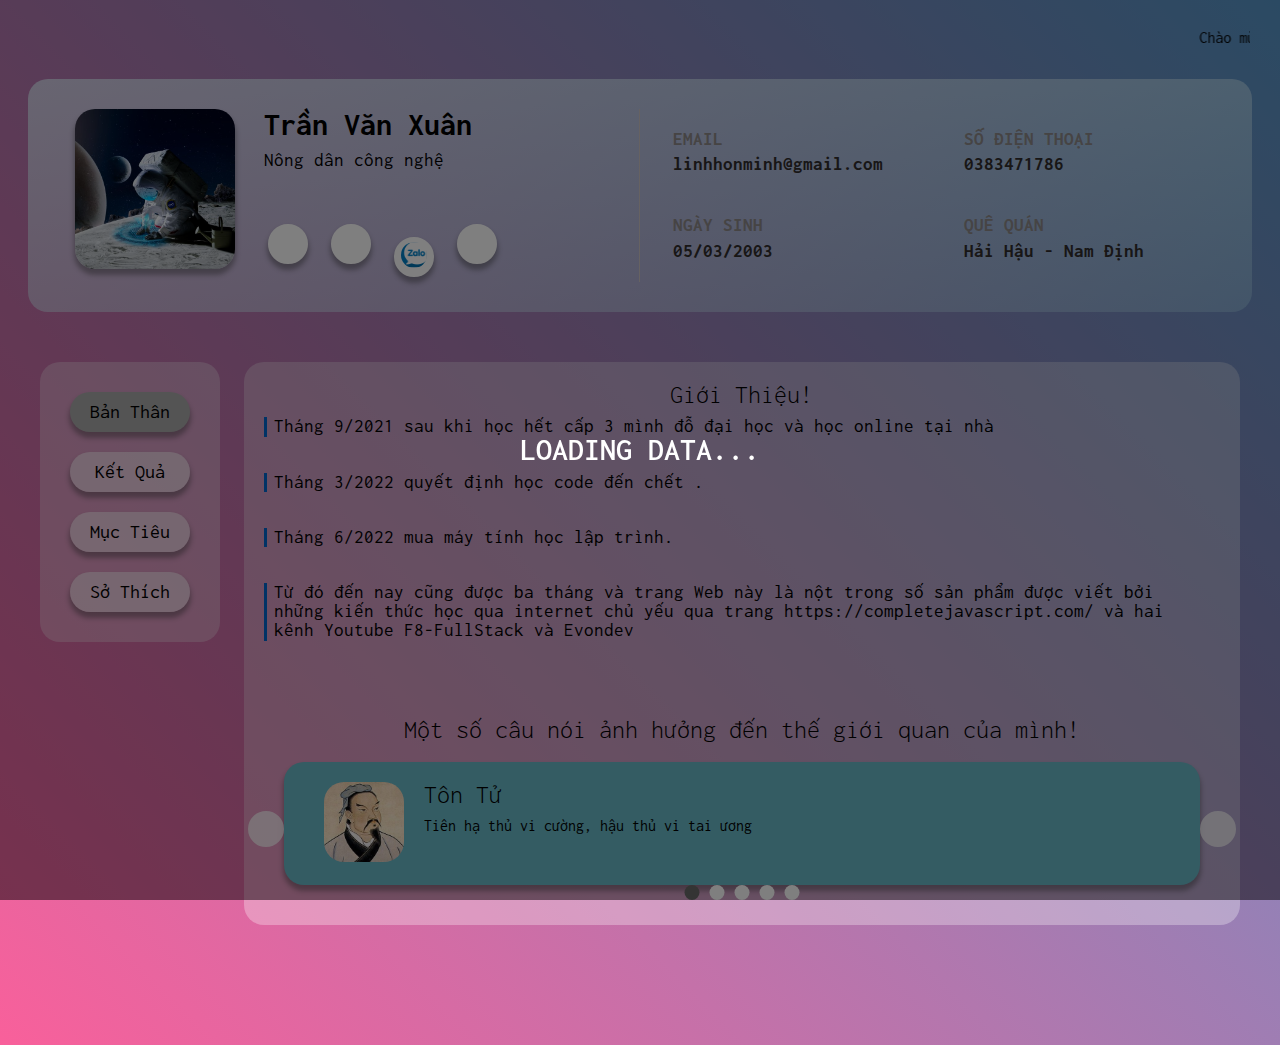
==== commit 7a169610: "xuan" ====
--- a/index.html
+++ b/index.html
@@ -3,7 +3,7 @@
 <head>
     <meta charset="UTF-8">
     <meta http-equiv="X-UA-Compatible" content="IE=edge">
-    <link rel="shortcut icon" type="image/png" href="./assets/img/vatamoi.png"/>
+    <link rel="shortcut icon" type="image/png" href="./assets/img/chó mặc áo.jpg"/>
     <meta name="viewport" content="width=device-width, initial-scale=1.0">
     <title>My InFo</title>
     <link rel="preconnect" href="https://fonts.googleapis.com">
@@ -20,7 +20,7 @@
         <p>LOADING DATA...</p>
     </div>
     <div class="main">
-        <marquee onMouseOver="this.stop()" onMouseOut="this.start()" behavior="" direction="">Chào mừng đến với Web Site của tôi | Ngày tạo: 09/04/2022 - Cập nhật: 10/05/2022
+        <marquee onMouseOver="this.stop()" onMouseOut="this.start()" behavior="" direction="">Chào mừng đến với Web Site của Xuân devil | Ngày tạo: 16/05/2022 - Cập nhật: 17/05/2022
         </marquee>
         <div class="grid wide">
             <!-- heading -->
@@ -28,20 +28,20 @@
                     <div class="header__left col l-6 m-12 c-12">
                         <div class="row">
                             <div class="header__avata col l-4 m-4 c-12">
-                                <img  src="./assets/img/vatamoi.png" alt="Đây là Đức" class="header__avata-img">
+                                <img  src="./assets/img/278725854_1720222998317844_2063696728576460498_n.jpg" alt="Đây là Xuân" class="header__avata-img">
                             </div>
                             <div class="header__left-info col l-8 m-8 c-12 ">
-                                <h1 class="header__left-name">Nguyễn Văn Đức</h1>
-                                <div class="header__left-discription">Nông dân chuyên cần</div>
+                                <h1 class="header__left-name">Trần Văn Xuân</h1>
+                                <div class="header__left-discription">Nông dân công nghệ</div>
                                 <div class="header__left-icon">
-                                    <a href="https://www.facebook.com/duchl02/"target="_blank" ><i class="fa-brands fa-facebook-f"></i></a>
-                                    <a href="https://m.me/duchl02" target="_blank">
+                                    <a href="https://www.facebook.com/xuankhenh.IT/"target="_blank" ><i class="fa-brands fa-facebook-f"></i></a>
+                                    <a href="https://m.me/xuankhenh.IT" target="_blank">
                                         <i class="fa-brands fa-facebook-messenger"></i></a>
                                     <a href="http://zaloapp.com/qr/p/uhiwzpwro6hu">
                                         <img style="width: 26px;height: 26px;border-radius: 50%;" src="./assets/img/7044033_zalo_icon.png" alt="">
                                     </a>
                                     
-                                    <a href="https://github.com/duchl02"><i class="fa-brands fa-github" target="_blank"></i></a>
+                                    <a href="https://github.com/xuantran0503"><i class="fa-brands fa-github" target="_blank"></i></a>
                                 </div>
                             </div>
                         </div>
@@ -50,17 +50,17 @@
                         <div class="row">
                             <div class="header__right-info col l-6 m-6 c-12">
                                 <h3>EMAIL
-                                    <p >duchl0202@gmail.com</p>
+                                    <p >linhhonminh@gmail.com</p>
                                 </h3><h3>NGÀY SINH
-                                    <p >15/03/2002</p>
+                                    <p >05/03/2003</p>
                                 </h3>
                             </div>
                             <div class="header__right-info col l-6 m-6 c-12">
                                 <h3>SỐ ĐIỆN THOẠI
-                                    <p >0354***904</p>
+                                    <p >0383471786</p>
                                 </h3>
                                 <h3>QUÊ QUÁN
-                                    <p >Hồng Lĩnh - Hà Tĩnh</p>
+                                    <p >Hải Hậu - Nam Định</p>
                                 </h3>
                             </div>
                         </div>
@@ -127,13 +127,12 @@
                                     <h1>Giới Thiệu!</h1>
                                 </div>
                                 <div class="title__discription">
-                                    <p>Tháng 9/2020 sau khi học hết cấp 3 mình đăng ký thi đại học</p>
+                                    <p>Tháng 9/2021 sau khi học hết cấp 3 mình đỗ đại học và học online tại nhà</p>
                                     <br>
-                                    <p>Tháng 3/2021 quyết định bỏ học đại học. </p>
+                                    <p>Tháng 3/2022 quyết định học code đến chết . </p>
                                     <br>
-                                    <!-- <p>Sau khi nghỉ học mình lên Hà Nội vào Đồng Nai bươn chải bằng nhiều nghề từ shipper, sale, công nhân,...với mộng tưởng tay trắng làm nên Bill Gates thứ 2. Nhưng vừa bước ra khỏi nhà cuộc đời đã vã ngay vào mặt rất đau làm việc gì cũng thất bại.Thời gian bươn chải ngoài xã hội, bị cuộc đời dẫm đạp nhưng cũng trong quãng thời gian ấy cũng đã giúp bản thân nhận ra nhiều điều.</p>
-                                    <br> -->
-                                    <p>Tháng 2/2022 mua máy tính học lập trình.</p>
+                                    
+                                    <p>Tháng 6/2022 mua máy tính học lập trình.</p>
                                     <br>
                                     <p>Từ đó đến nay cũng được ba tháng và trang Web này là nột trong số sản phẩm được viết bởi những kiến thức học qua internet chủ yếu qua trang https://completejavascript.com/ và hai kênh Youtube F8-FullStack và Evondev</p>  
                                 </div>
@@ -277,7 +276,7 @@
                                 </div>  
                                 <div class="container__content-img col l-6 m-6 c-12">
                                     <div class="img-link">
-                                    <a href="./assets/results/playMusic/index.html" target="_blank">
+                                    <a href="./assets/results/Xuan_playMusic/index.html" target="_blank">
                                         <div class="results-img">
                                             <img src="./assets/img//playmusic.png" alt="">
                                             <div class="results-img-hover">
@@ -288,13 +287,13 @@
                                                     <h1>Thư viện/Famework:&nbsp</h1> <span>Không</span>
                                                 </div>
                                                 <div class="source-code">
-                                                    <a href="https://github.com/duchl02/duchl02.github.io/tree/main/assets/results/playMusic" target="_blank"> Source Code</a>
+                                                    <a href="https://github.com/xuantran0503/tieu-su_xuan-coder.github.io/tree/main/assets/results/Xuan_playMusic" target="_blank"> Source Code</a>
                                                 </div>
                                             </div>
                                         </div>
                                     </a>
                                     </div>
-                                    <b><a href="./assets/results/playMusic/index.html" target="_blank">Play music</a></b>
+                                    <b><a href="./assets/results/Xuan_playMusic/index.html" target="_blank">Play music</a></b>
                                 </div> 
                                 <div class="container__content-img col l-6 m-6 c-12">
                                     <div class="img-link">
@@ -338,7 +337,7 @@
                                     </div>
                                     <b><a href="./assets/results/Clock/index.html" target="_blank">Đồng hồ</a></b>
                                 </div> 
-                              </div>
+                                </div>
                             </div>
                         </div>
                     </div>
@@ -347,16 +346,16 @@
                         <div class="container__target">
                             <h1>Mục Tiêu!</h1>
                             <h2>Học HTMl - CSS - Javascript cơ bản</h2>
-                            <h4>01/04/2022(Hoàn thành)</h4>
+                            <h4>01/07/2022 (Mới được 50%)</h4>
                             <p>Là ngôn ngữ để bắt đầu bước vào con đường lập trình HTML và CSS có mối tương quan mật thiết. HTML là nền tảng của site và CSS giúp định hình phong cách (tất cả những gì tạo nên giao diện website). Hai yếu tố này hoàn toàn không thể tách rời. HTML đóng vai trò cung cấp cấu trúc nội dung và xác định nội dung đó. Các nội dung này có thể kể đến như tiêu đề, đoạn văn hoặc hình ảnh. </p>
                             <h2>Học sử dụng GIT và SASS</h2>
-                            <h4>01/05/2022(Hoàn thành)</h4>
+                            <h4>01/08/2022 (Chưa hoàn thành)</h4>
                             <p>Hiện nay, Git trở thành một trong các phần mềm quản lý mã nguồn phổ biến nhất. Việc biết sử dụng Git sẽ là lợi thế lớn với nhà tuyển dụng vì độ phổ biến và sự ứng dụng cao của nó. Với SASS, bạn có thể viết CSS theo thứ tự rõ ràng, quản lý các biến đã được định nghĩa sẵn, các class dùng chung hay có thể tự động nén tập tin CSS lại để bạn tiết kiệm dung lượng.</p>
                             <h2>Biết Sử Dụng Jquery và thuần thục Javascript</h2>
-                            <h4>01/06/2022(Trong tiến trình)</h4>
+                            <h4>01/09/2022 (Chưa hoàn thành)</h4>
                             <p>Jquery và Boostrap là hai thư viện quan trọng nhất định phải học khi làm lập trình viên Front End. Việc sử dụng thuần thục hai thư viện này sẽ giúp code nhanh gọn và học ReactJS nhanh hơn.</p>
                             <h2>Học ReactJS và luyện tập Javascript</h2>
-                            <h4>01/07/2022</h4>
+                            <h4>01/10/2022 (Chưa hoàn thành)</h4>
                             <p>ReactJS là yêu cầu thiết yếu của các nhà tuyển dụng Front End, nhằm nâng cao và tối ưu hoá UI. Bên cạch đó việc nâng khả năng Javascript càng quan trọng không kém, có khả năng viết tốt Javascript mới kết hợp được tất cả kiến thức tạo ra sự trơn tru mạch lạc.Trong thời gian này bản thân sẽ cố gắng luyện code nhiều nhất có thể, một tuần sẽ cố gắng cho ra một sản phẩm hoàn chỉnh và sẽ được đưa vào CV.</p>
                             
                         </div>
@@ -364,8 +363,8 @@
                     <!-- ENJOIN -->
                     <div id="enjoin" class="container__content">
                         <div class="container__enjoin ">
-                               <h2>Sở Thích</h2>
-                               <div class="container__enjoin-item">
+                            <h2>Sở Thích</h2>
+                            <div class="container__enjoin-item">
                                 <img src="./assets/img/hoanghon.png" alt="" class="enjoin-img">
                                 <div class="enjoin-description">
                                     <h1>Ngắm hoàng hôn </h1>
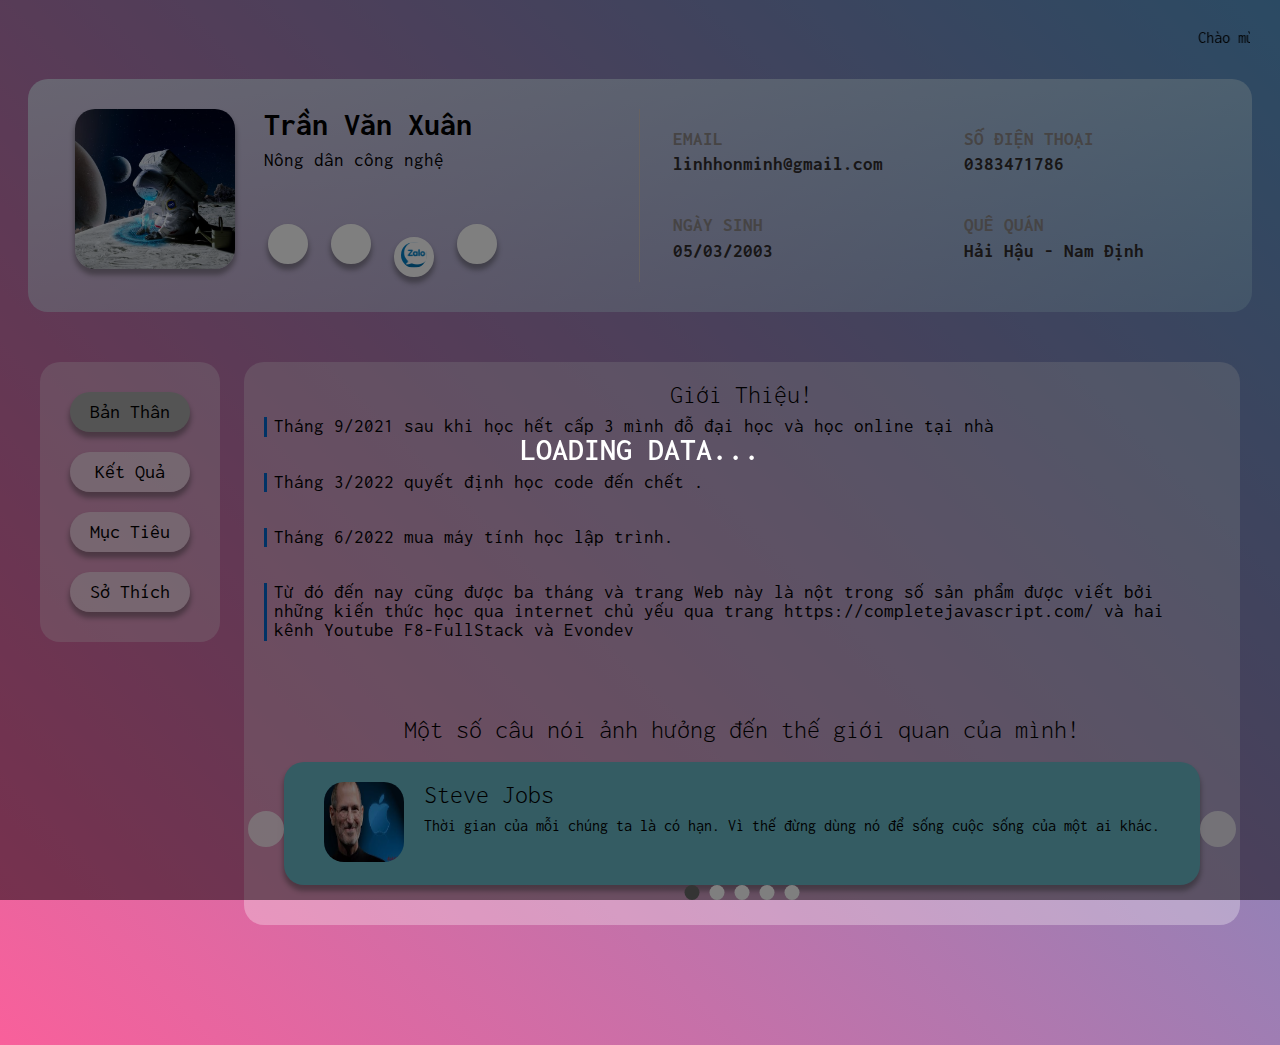
==== commit 65855d1c: "xuan-chua" ====
--- a/index.html
+++ b/index.html
@@ -20,7 +20,7 @@
         <p>LOADING DATA...</p>
     </div>
     <div class="main">
-        <marquee onMouseOver="this.stop()" onMouseOut="this.start()" behavior="" direction="">Chào mừng đến với Web Site của Xuân devil | Ngày tạo: 16/05/2022 - Cập nhật: 17/05/2022
+        <marquee onMouseOver="this.stop()" onMouseOut="this.start()" behavior="" direction="">Chào mừng đến với Web Site của Xuân chùa | Ngày tạo: 16/05/2022 - Cập nhật: 18/05/2022
         </marquee>
         <div class="grid wide">
             <!-- heading -->
@@ -157,47 +157,47 @@
                                 <div class="slide-main active">
                                     
                                     <div class="slide-img">
-                                        <img src="./assets/img/ton-tu.jpeg" alt="">
+                                        <img src="./assets/img/tải xuống.jpg" alt="">
                                     </div>
                                     <div class="slide-content">
-                                        <h1>Tôn Tử</h1>
-                                    <p>Tiên hạ thủ vi cường, hậu thủ vi tai ương</p>
+                                        <h1>Steve Jobs</h1>
+                                    <p>Thời gian của mỗi chúng ta là có hạn. Vì thế đừng dùng nó để sống cuộc sống của một ai khác.</p>
                                     </div>
                                 </div>
                                 <div class="slide-main ">
                                     <div class="slide-img">
-                                        <img src="./assets/img/tien-bip.jpeg" alt="">
+                                        <img src="./assets/img/3-1558751953542.webp" alt="">
                                     </div>
                                     <div class="slide-content">
-                                        <h1>Tiến Bịp</h1>
-                                    <p>Tiên trách kỷ, hậu vẫn là trách kỷ</p>
+                                        <h1>Elon Musk</h1>
+                                    <p>Công nghệ là thứ gần gũi nhất với ma thuật còn tồn tại trên thế giới này.</p>
                                     </div>
                                 </div>
                                 <div class="slide-main">
                                     <div class="slide-img">
-                                        <img src="./assets/img/ngan-ngu-hay.jpeg" alt="">
+                                        <img src="./assets/img/8-1558751953044.webp" alt="">
                                     </div>
                                     <div class="slide-content">
-                                        <h1>Khuyết Danh</h1>
-                                    <p>Đến việc nhỏ bạn làm còn không tốt sao người ta tin bạn có thể làm được việc lớn.</p>
+                                        <h1>Mark Zuckerberg</h1>
+                                    <p>Rủi ro lớn nhất là khi bạn không chấp nhận bất kì rủi ro nào.</p>
                                     </div>
                                 </div>
                                 <div class="slide-main ">
                                     <div class="slide-img">
-                                        <img src="./assets/img/the-godfather-1-1375687021-500-2676-4881-1631806006.jpeg" alt="">
+                                        <img src="./assets/img/213120e3a943c22c1187fd0120213c1d.jpg" alt="">
                                     </div>
                                     <div class="slide-content">
-                                        <h1>The Godfather</h1>
-                                    <p>Sức khỏe tốt là điều quan trọng nhất, hơn cả thành công, hơn cả tiền bạc, hơn cả quyền lực.</p>
+                                        <h1>Jack Ma</h1>
+                                    <p>Nếu không ai giúp bạn, đừng thất vọng, đó là chuyện thường. Nếu ai đó tự dưng giúp bạn . Đó mới là điều bất thường.</p>
                                     </div>
                                 </div>
                                 <div class="slide-main ">
                                     <div class="slide-img">
-                                        <img src="./assets/img/jvevermind.jpeg" alt="">
+                                        <img src="./assets/img/10-1558751952790.webp" alt="">
                                     </div>
                                     <div class="slide-content">
-                                        <h1>Jvevermind</h1>
-                                    <p>Công bằng là giấc mơ của kẻ yếu, người tỉnh táo nhất chính là kẻ mạnh nhất, kẻ mạnh nhất chính là người thành công nhất</p>
+                                        <h1>Michael Dell</h1>
+                                    <p>Bạn không cần phải là một thiên tài , hay một người có tầm nhìn, hay thậm chí tốt nghiệp đại học để thành công. Bạn chỉ cần có nền tảng và ước mơ.</p>
                                     </div>
                                 </div>
                             </div>
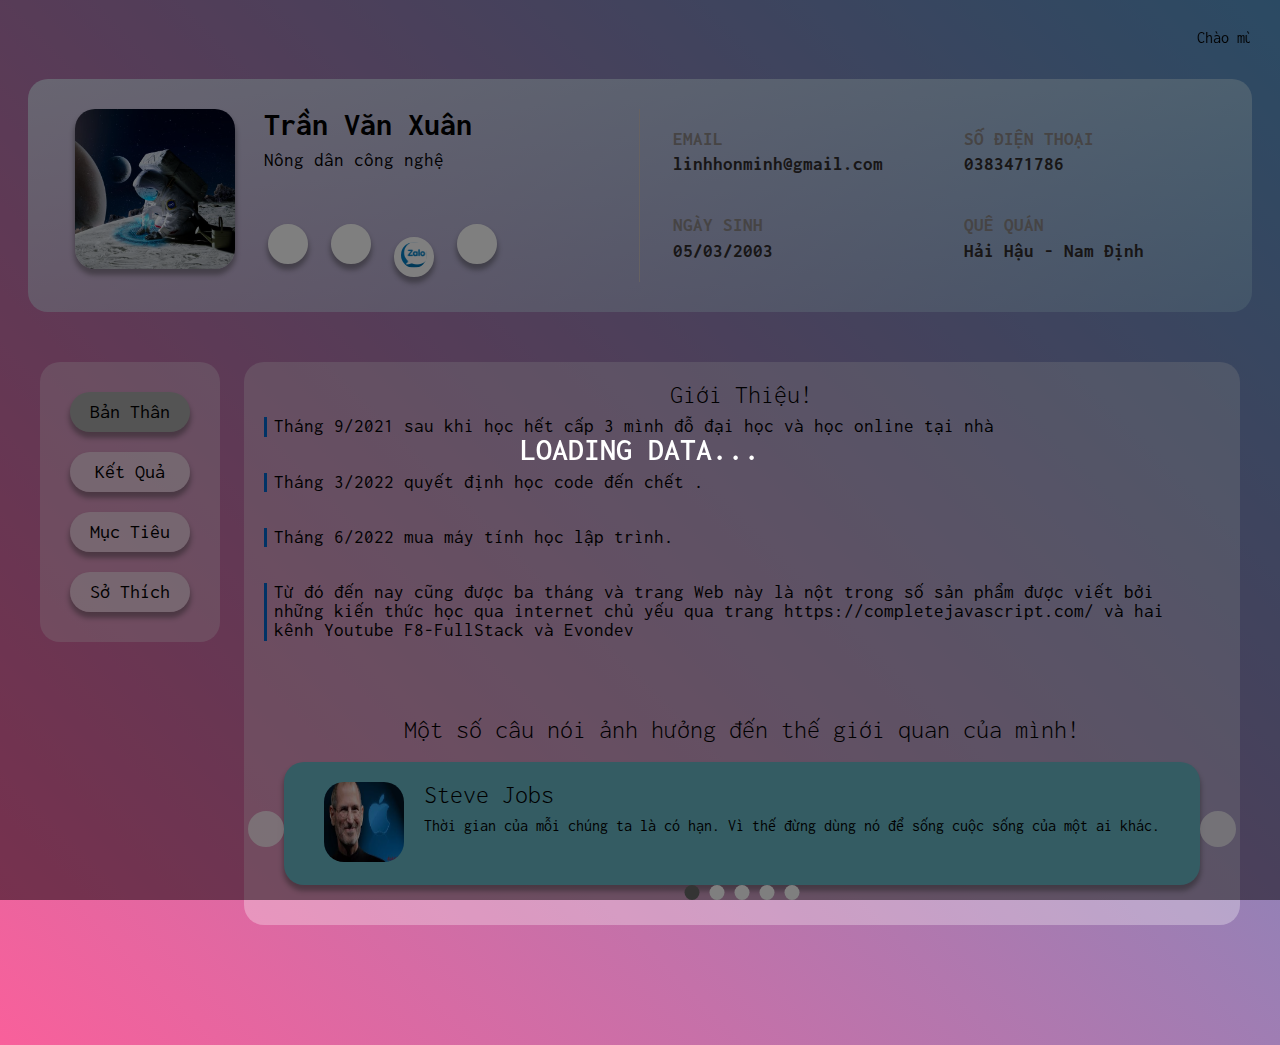
==== commit dbdad982: "xuan" ====
--- a/index.html
+++ b/index.html
@@ -37,7 +37,7 @@
                                     <a href="https://www.facebook.com/xuankhenh.IT/"target="_blank" ><i class="fa-brands fa-facebook-f"></i></a>
                                     <a href="https://m.me/xuankhenh.IT" target="_blank">
                                         <i class="fa-brands fa-facebook-messenger"></i></a>
-                                    <a href="http://zaloapp.com/qr/p/uhiwzpwro6hu">
+                                    <a href="https://zalo.me/+84383471786">
                                         <img style="width: 26px;height: 26px;border-radius: 50%;" src="./assets/img/7044033_zalo_icon.png" alt="">
                                     </a>
                                     
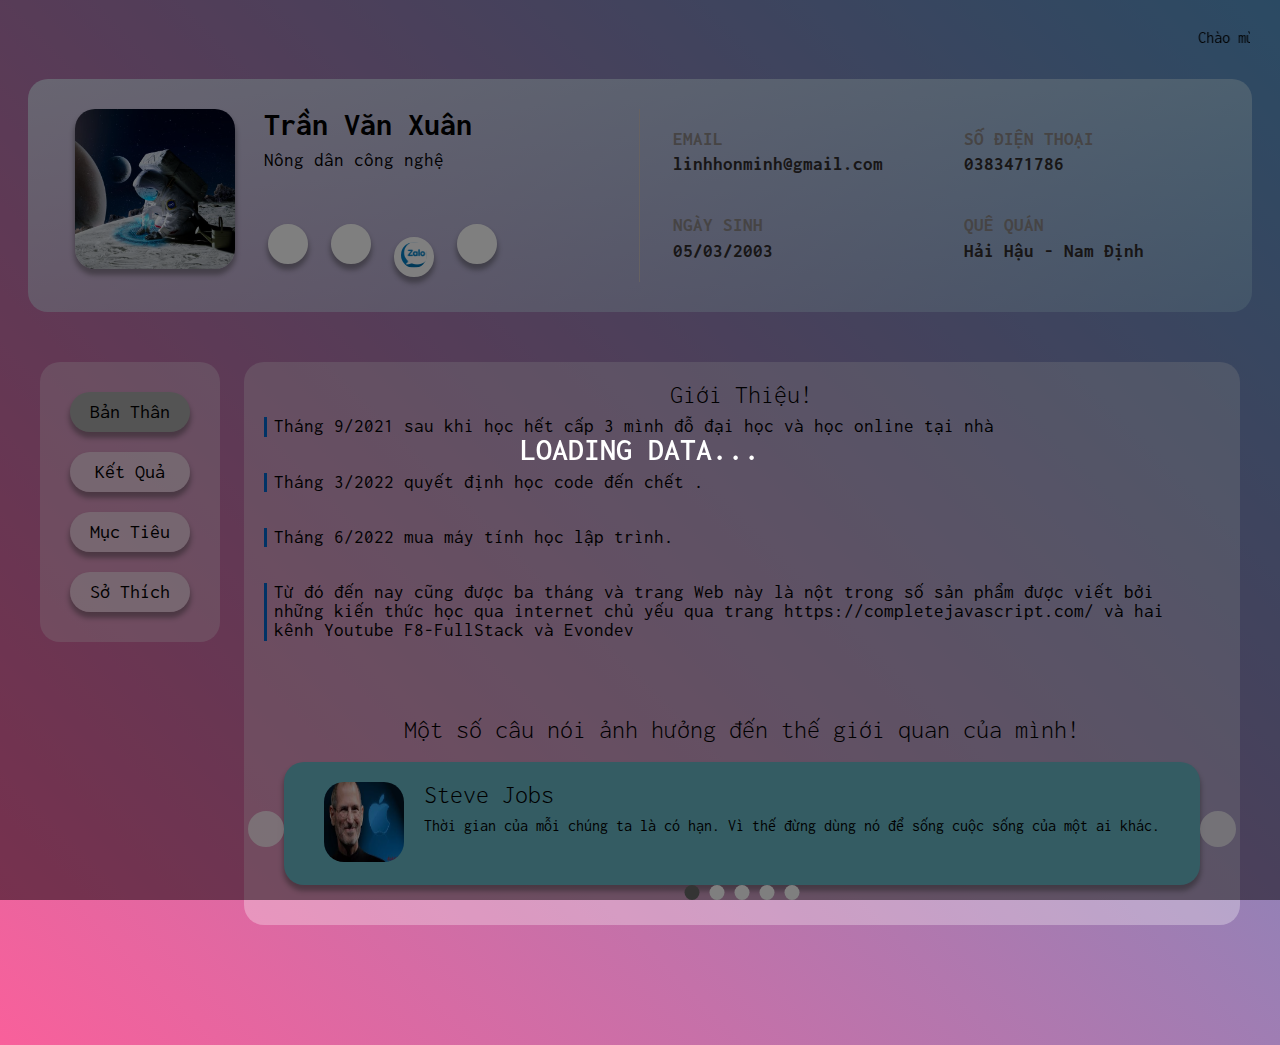
==== commit 3f19e56c: "Update index.html" ====
--- a/index.html
+++ b/index.html
@@ -20,7 +20,7 @@
         <p>LOADING DATA...</p>
     </div>
     <div class="main">
-        <marquee onMouseOver="this.stop()" onMouseOut="this.start()" behavior="" direction="">Chào mừng đến với Web Site của Xuân chùa | Ngày tạo: 16/05/2022 - Cập nhật: 18/05/2022
+        <marquee onMouseOver="this.stop()" onMouseOut="this.start()" behavior="" direction="">Chào mừng đến với Web Site của Xuân chùa | Ngày tạo: 16/05/2022 - Cập nhật: 23/03/2024
         </marquee>
         <div class="grid wide">
             <!-- heading -->
